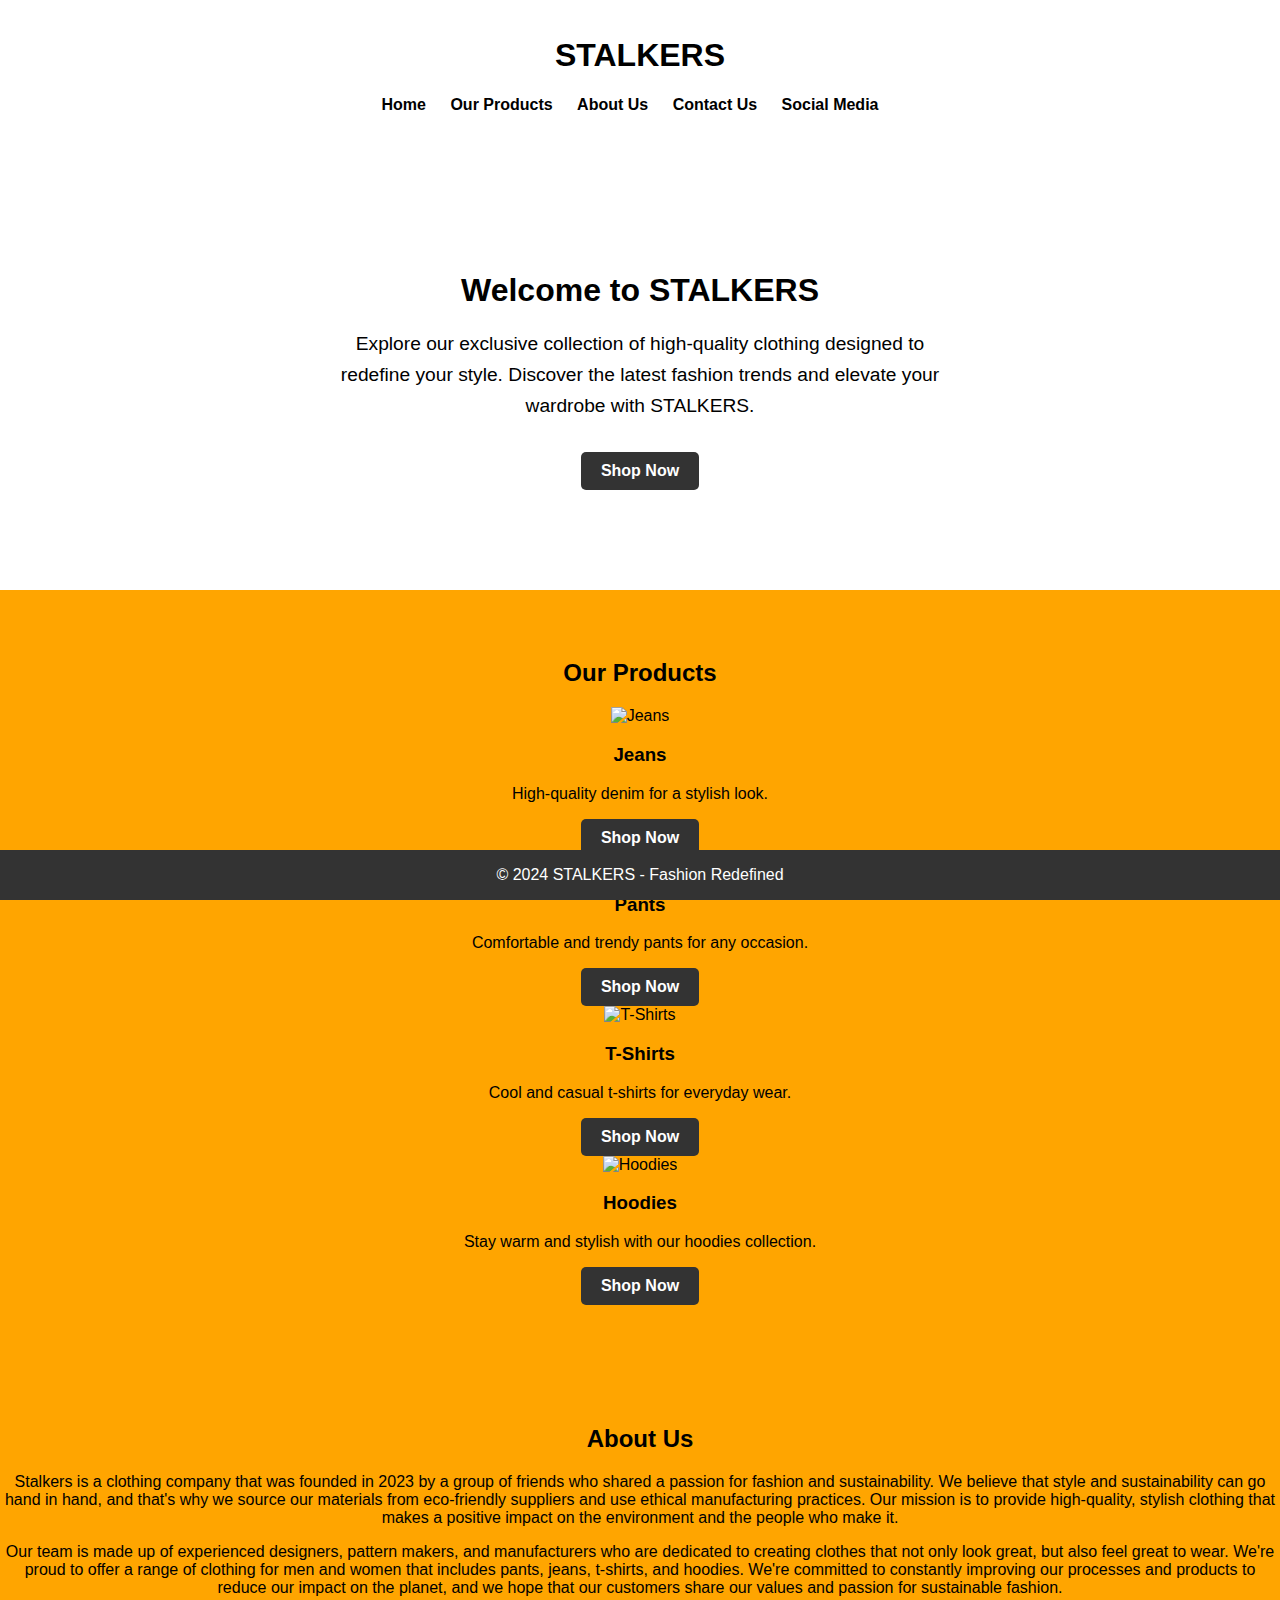
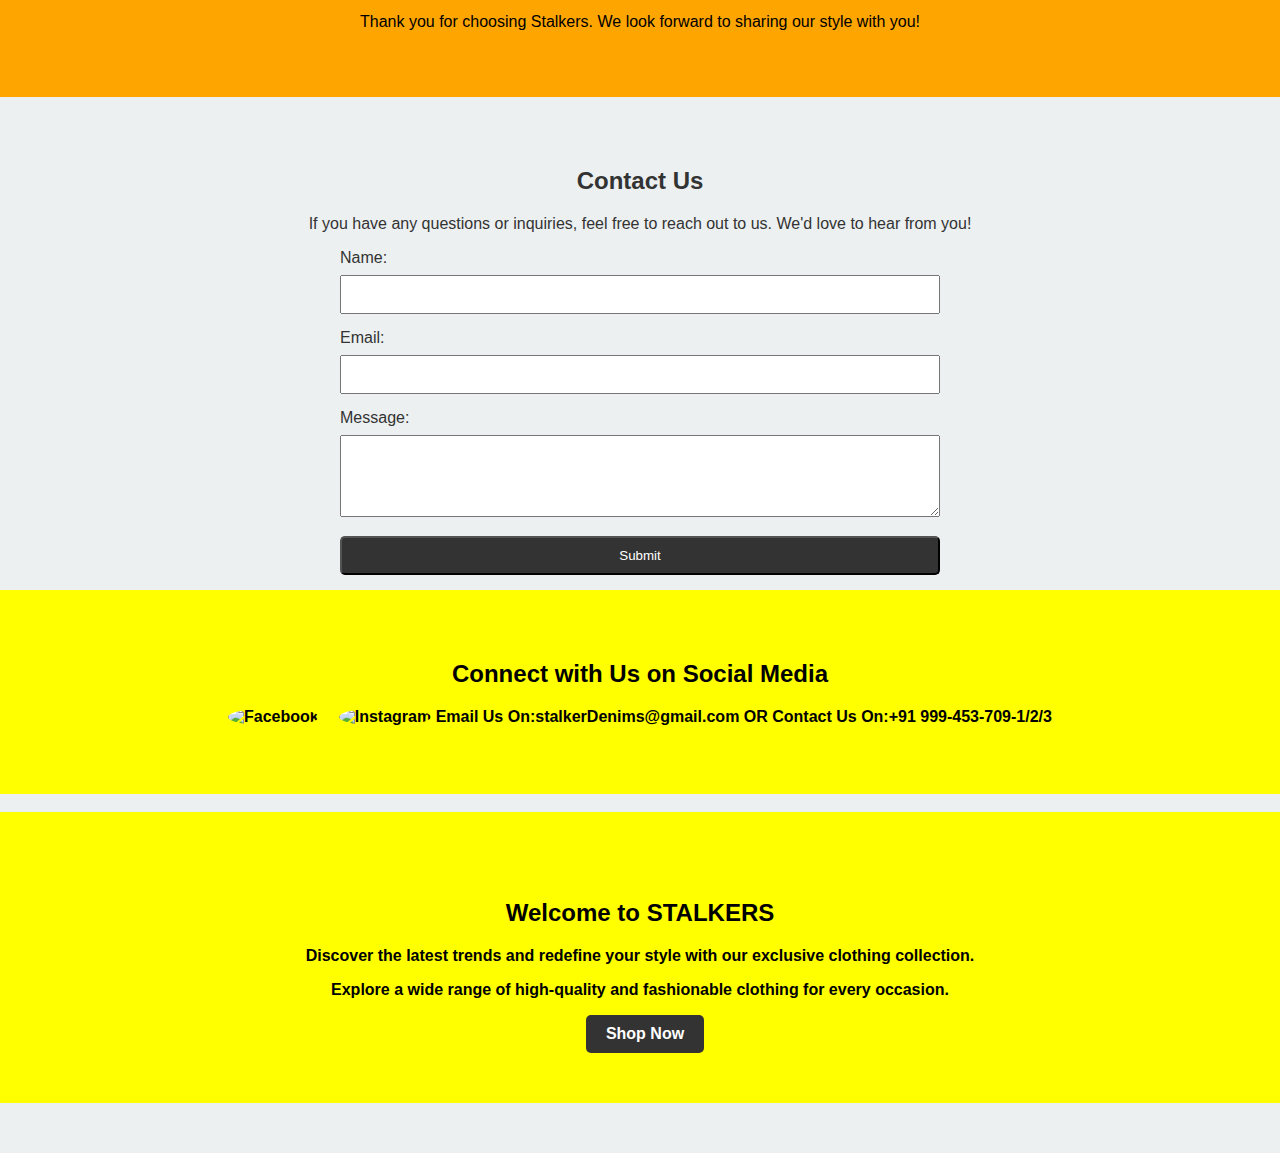
==== index.html @ e3a855bf "Add files via upload" ====
<!DOCTYPE html>
<html lang="en">

<head>
    <meta charset="UTF-8">
    <meta name="viewport" content="width=device-width, initial-scale=1.0">
    <title>STALKERS - Fashion Redefined</title>
    <link rel="stylesheet" href="index.css">
</head>

<body>
    <header class="header-bg">
        <h1>STALKERS</h1>
        <nav>
            <ul>
                <li><a href="#home">Home</a></li>
                <li><a href="#products">Our Products</a></li>
                <li><a href="#about">About Us</a></li>
                <li><a href="#contact">Contact Us</a></li>
                <li><a href="#social">Social Media</a></li>
            </ul>
        </nav>
    </header>

    <section id="home" class="home-bg">
        <div class="home-content">
            <h2>Welcome to STALKERS</h2>
            <p>Explore our exclusive collection of high-quality clothing designed to redefine your style. Discover the latest fashion trends and elevate your wardrobe with STALKERS.</p>
            <a href="#products" class="cta-button">Shop Now</a>
        </div>
    </section>
    <section id="products" class="products-bg">
        <h2>Our Products</h2>

        <div class="product">
            <img src="pant.jpg" alt="Jeans" class="fifty-fifty">
            <h3>Jeans</h3>
            <p>High-quality denim for a stylish look.</p>
            <a href="#jeans" class="cta-button">Shop Now</a>
        </div>

        <div class="product">
            <img src="pant2.jpg" alt="Pants" class="fifty-fifty">
            <h3>Pants</h3>
            <p>Comfortable and trendy pants for any occasion.</p>
            <a href="#pants" class="cta-button">Shop Now</a>
        </div>

        <div class="product">
            <img src="tshirt.jpg" alt="T-Shirts"class="fifty-fifty">
            <h3>T-Shirts</h3>
            <p>Cool and casual t-shirts for everyday wear.</p>
            <a href="#t-shirts" class="cta-button">Shop Now</a>
        </div>

        <div class="product">
            <img src="hoodie.jpg" alt="Hoodies" class="fifty-fifty" >
            <h3>Hoodies</h3>
            <p>Stay warm and stylish with our hoodies collection.</p>
            <a href="#hoodies" class="cta-button">Shop Now</a>
        </div>
    </section>
    <section id="about" class="about-bg">
        <h2>About Us</h2>
        <p>Stalkers is a clothing company that was founded in 2023 by a group of friends who shared a passion for fashion and sustainability. We believe that style and sustainability can go hand in hand, and that's why we source our materials from eco-friendly suppliers and use ethical manufacturing practices. Our mission is to provide high-quality, stylish clothing that makes a positive impact on the environment and the people who make it.</p>
        <p>Our team is made up of experienced designers, pattern makers, and manufacturers who are dedicated to creating clothes that not only look great, but also feel great to wear. We're proud to offer a range of clothing for men and women that includes pants, jeans, t-shirts, and hoodies. We're committed to constantly improving our processes and products to reduce our impact on the planet, and we hope that our customers share our values and passion for sustainable fashion.</p>
        <p>Thank you for choosing Stalkers. We look forward to sharing our style with you!</p>
      </section>
      
    <section id="contact" class="contact-bg">
        <h2>Contact Us</h2>
        <p>If you have any questions or inquiries, feel free to reach out to us. We'd love to hear from you!</p>

        <form action="#" method="post">
            <label for="name">Name:</label>
            <input type="text" id="name" name="name" required>

            <label for="email">Email:</label>
            <input type="email" id="email" name="email" required>

            <label for="message">Message:</label>
            <textarea id="message" name="message" rows="4" required></textarea>

            <input type="submit" value="Submit" class="cta-button">
        </form>
        <section id="social" class="social-bg">
            <h2>Connect with Us on Social Media</h2>
    
            <div class="social-icons">
                <a href="https://m.facebook.com/p/Stalkers-Jeans-100065178332223/" target="_blank" class="social-icon"><img src="facebook.png" alt="Facebook"></a>
                <a href="https://www.instagram.com/thestylestalkercom/p/CuCNgnINAIQ/" target="_blank" class="social-icon"><img src="instagram.png" alt="Instagram">
                Email Us On:stalkerDenims@gmail.com OR 
                Contact Us On:+91 999-453-709-1/2/3

                <!-- Add more social icons as needed -->
            </div>
        </section>


    <section class="welcome-bg">
        <h2>Welcome to STALKERS</h2>
        <p>Discover the latest trends and redefine your style with our exclusive clothing collection.</p>
        <p>Explore a wide range of high-quality and fashionable clothing for every occasion.</p>
        <a href="#cta" class="cta-button">Shop Now</a>
    </section>

    <footer class="footer-bg">
        &copy; 2024 STALKERS - Fashion Redefined
    </footer>
</body>

</html>
---- index.css ----
body {
  font-family: 'Arial', sans-serif;
  margin: 0;
  padding: 0;
  color:black;
}

.header-bg {
  background-image: url('header2.jpg'); /* Add your header background image */
  background-size: cover;
  background-position: center;
  color:black;
  text-align: center;
  padding: 1em 0;
}

nav {
  margin-top: 10px;
}

ul {
  list-style-type: none;
  padding: 0;
}

li {
  display: inline-block;
  margin-right: 20px;
}

a {
  text-decoration: none;
  color:black;
  font-weight: bold;
}

.products-bg {
  background-image: url('back1.jpg'); /* Add your product section background image */
  background-size: cover;
  background-color:orange; /* Add a background color */
  text-align: center;
  padding: 50px 0;
}

.welcome-bg {
  background-image: url('welcome-bg.jpg'); /* Add your welcome section background image */
  background-size: cover;
  background-color: yellow; /* Add a background color */
  color:orange;
  text-align: center;
  padding: 50px 0;
}

.cta-button {
  display: inline-block;
  padding: 10px 20px;
  background-color: #333;
  color: #fff;
  text-decoration: none;
  border-radius: 5px;
  transition: background-color 0.3s ease;
}

.cta-button:hover {
  background-color: #555;
}

.footer-bg {
  background-image: url('footer-bg.jpg'); /* Add your footer background image */
  background-size: cover;
  background-color: #333; /* Add a background color */
  color: #fff;
  text-align: center;
  padding: 1em 0;
  position: fixed;
  bottom: 0;
  width: 100%;
}
.fifty-fifty {
  width: 400px;
  height: 400px;
}
.about-bg {
  background-image: url('bg2.webp'); /* Add your product section background image */
  background-size: cover;
  background-color:orange; /* Add a background color */
  text-align: center;
  padding: 50px 0;
}
/* Your existing styles */

.contact-bg {
  background-image: url('contact.jpg'); /* Add your contact section background image */
  background-size: cover;
  background-color: #ecf0f1; /* Add a background color */
  color: #333;
  text-align: center;
  padding: 50px 0;
}

.contact-bg form {
  max-width: 600px;
  margin: 0 auto;
}

.contact-bg form label {
  display: block;
  margin-bottom: 8px;
  text-align: left;
}

.contact-bg form input,
.contact-bg form textarea {
  width: 100%;
  padding: 10px;
  margin-bottom: 15px;
  box-sizing: border-box;
}




.social-bg {
  background-image: url('social-bg.jpg'); /* Add your social media section background image */
  background-size: cover;
  background-color:yellow; /* Add a background color */
  color: black;
  text-align: center;
  padding: 50px 0;
}

.social-icons {
  display: flex;
  justify-content: center;
  align-items: center;
}

.social-icon {
  margin: 0 10px;
}

.social-icon img {
  width: 50px; /* Set the width of the social media icons */
  height: 50px; /* Set the height of the social media icons */
  border-radius: 50%; /* Make the icons circular */
}
/* Your existing styles */

.home-bg {
  background-image: url('hom1.webp'); /* Add your home section background image */
  background-size: cover;
  background-position: center;
  color:black;
  text-align: center;
  padding: 100px 0;
}

.home-content {
  max-width: 600px;
  margin: 0 auto;
}

.home-content h2 {
  font-size: 2em;
  margin-bottom: 20px;
}

.home-content p {
  font-size: 1.2em;
  line-height: 1.6;
  margin-bottom: 30px;
}

/* Your existing styles */
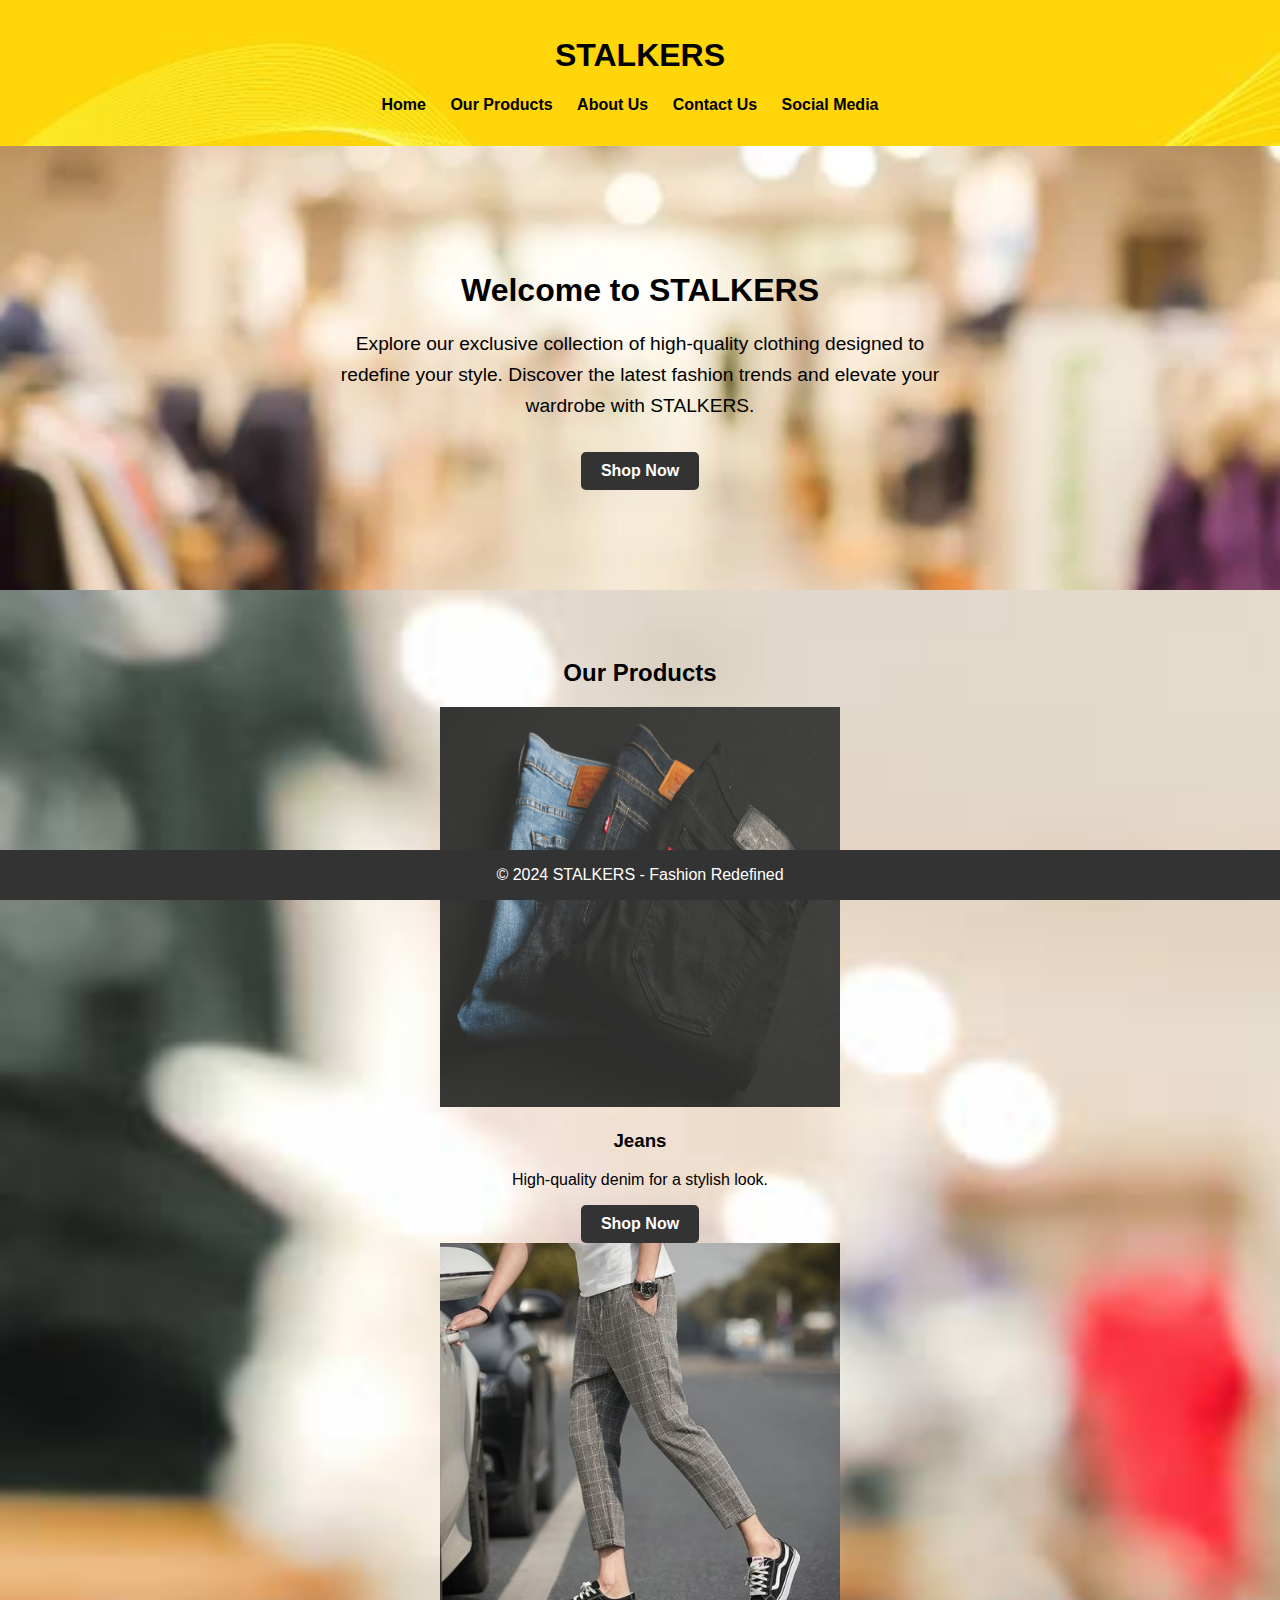
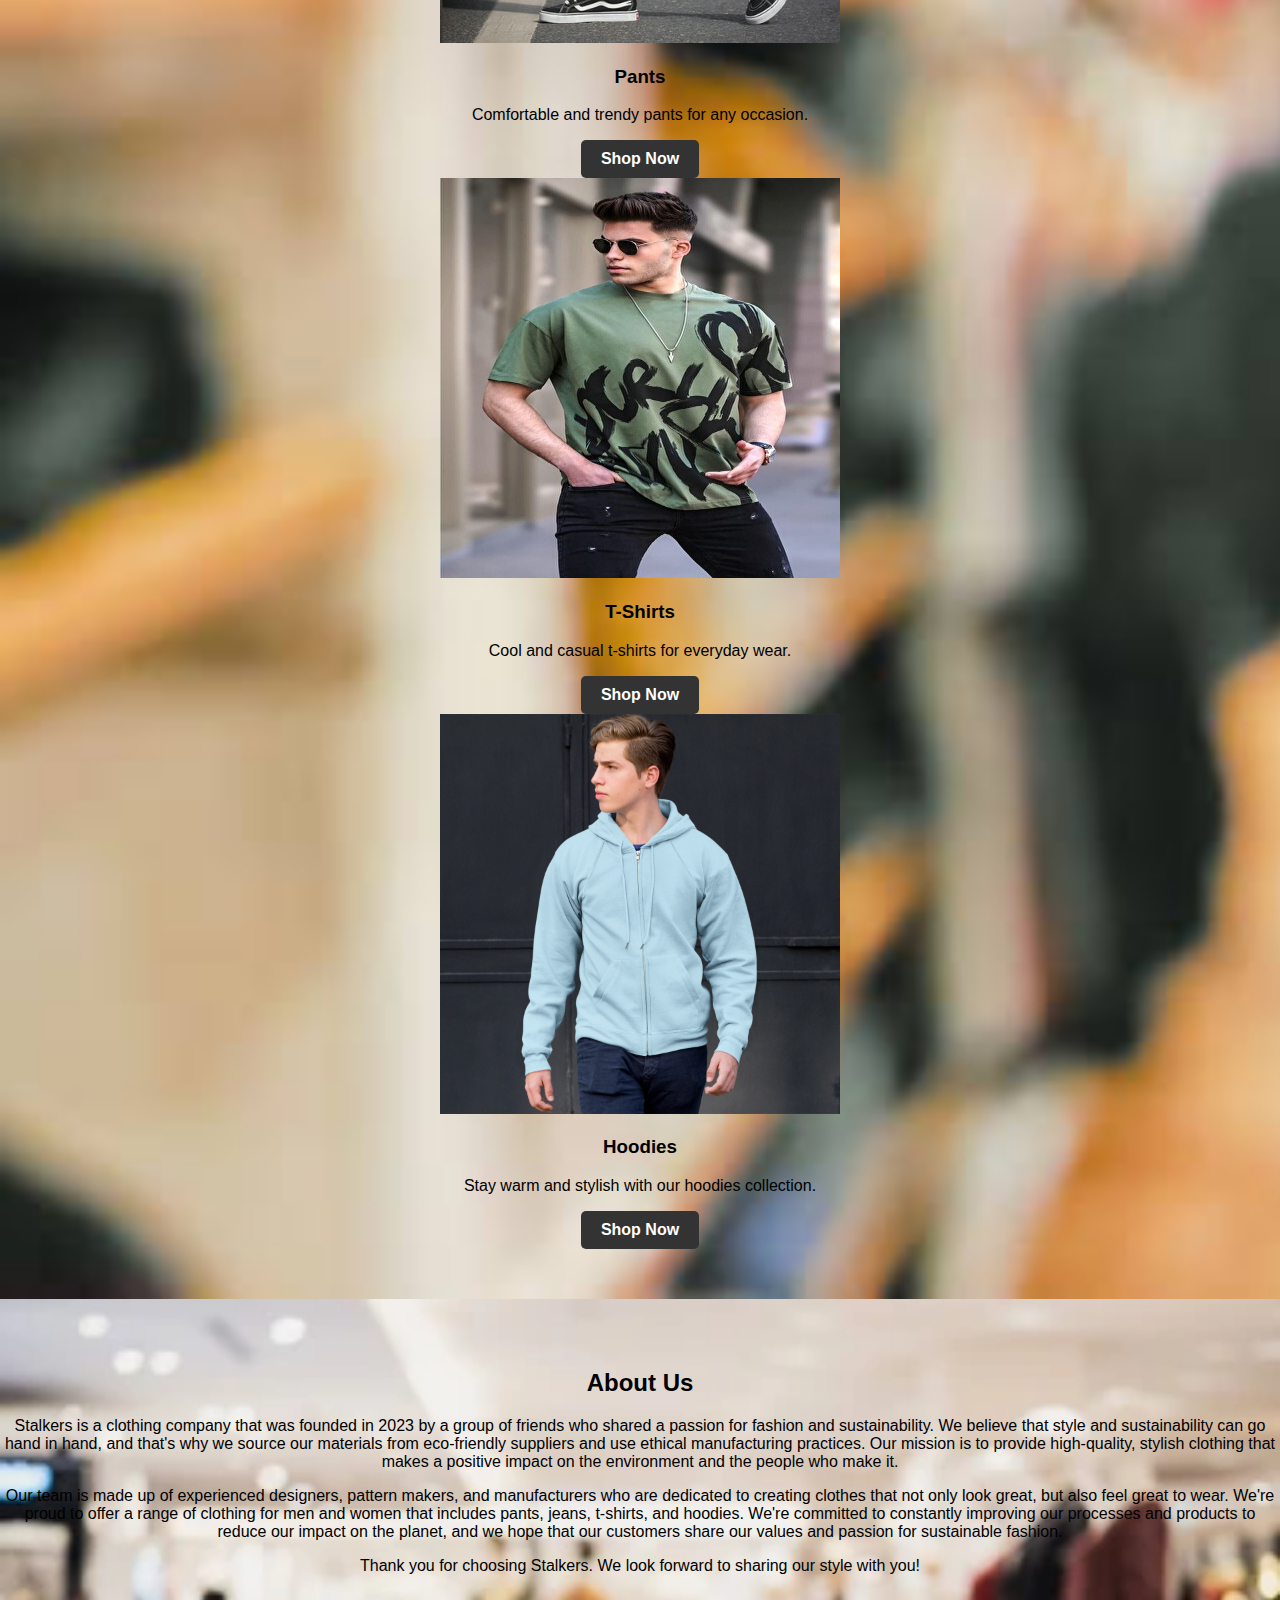
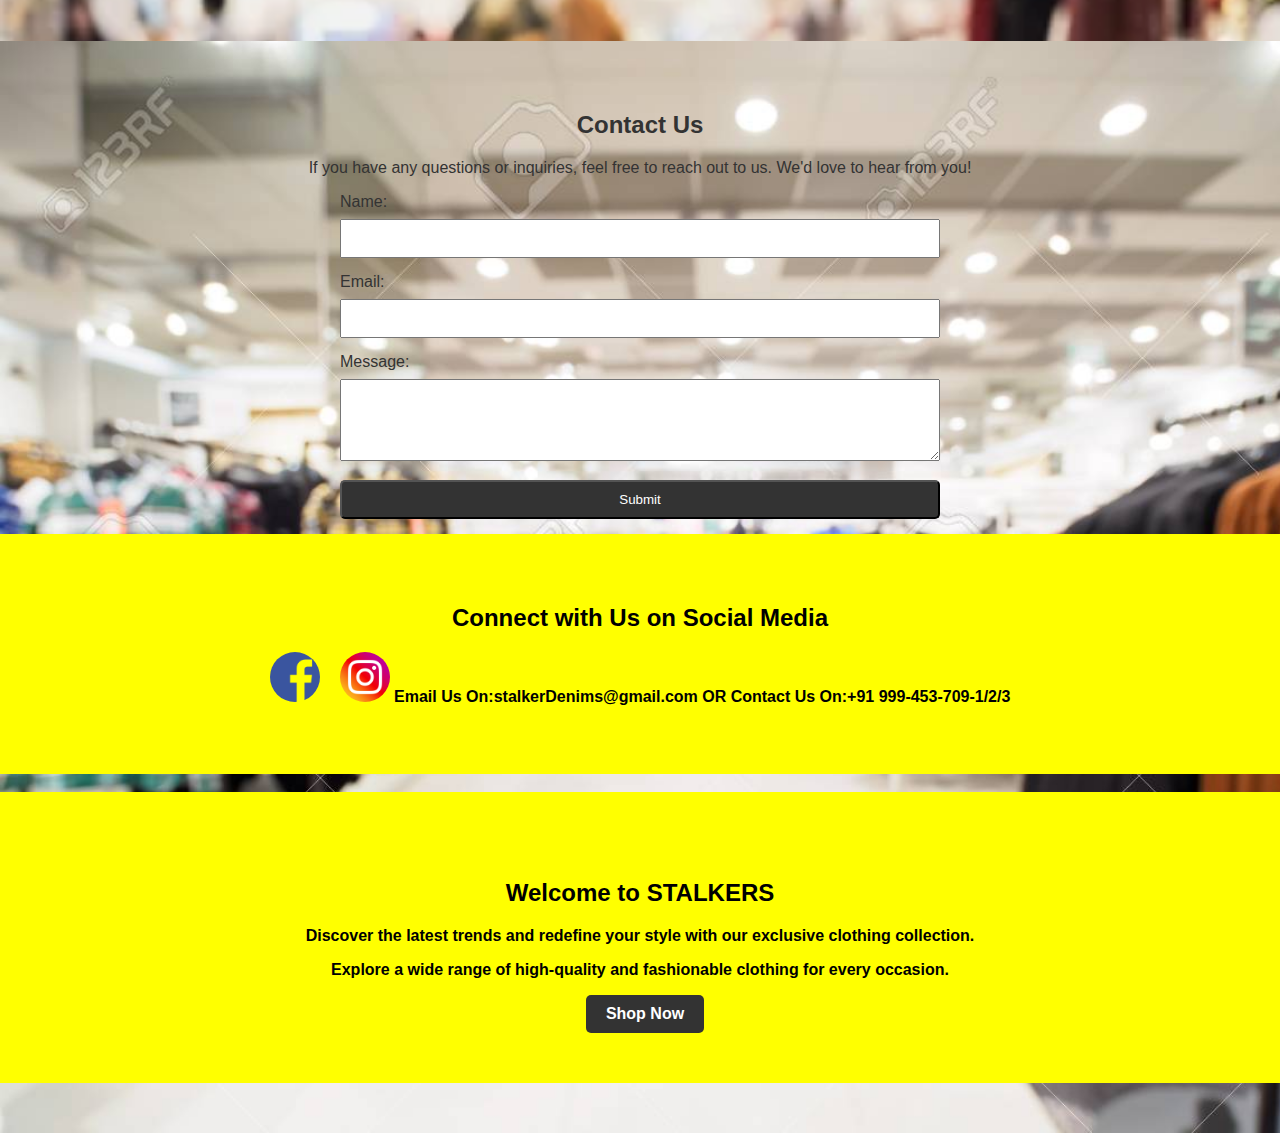
==== commit b8787f8e: "LandingPage commit" ====
--- a/index.html
+++ b/index.html
@@ -1,112 +1,112 @@
-<!DOCTYPE html>
-<html lang="en">
-
-<head>
-    <meta charset="UTF-8">
-    <meta name="viewport" content="width=device-width, initial-scale=1.0">
-    <title>STALKERS - Fashion Redefined</title>
-    <link rel="stylesheet" href="index.css">
-</head>
-
-<body>
-    <header class="header-bg">
-        <h1>STALKERS</h1>
-        <nav>
-            <ul>
-                <li><a href="#home">Home</a></li>
-                <li><a href="#products">Our Products</a></li>
-                <li><a href="#about">About Us</a></li>
-                <li><a href="#contact">Contact Us</a></li>
-                <li><a href="#social">Social Media</a></li>
-            </ul>
-        </nav>
-    </header>
-
-    <section id="home" class="home-bg">
-        <div class="home-content">
-            <h2>Welcome to STALKERS</h2>
-            <p>Explore our exclusive collection of high-quality clothing designed to redefine your style. Discover the latest fashion trends and elevate your wardrobe with STALKERS.</p>
-            <a href="#products" class="cta-button">Shop Now</a>
-        </div>
-    </section>
-    <section id="products" class="products-bg">
-        <h2>Our Products</h2>
-
-        <div class="product">
-            <img src="pant.jpg" alt="Jeans" class="fifty-fifty">
-            <h3>Jeans</h3>
-            <p>High-quality denim for a stylish look.</p>
-            <a href="#jeans" class="cta-button">Shop Now</a>
-        </div>
-
-        <div class="product">
-            <img src="pant2.jpg" alt="Pants" class="fifty-fifty">
-            <h3>Pants</h3>
-            <p>Comfortable and trendy pants for any occasion.</p>
-            <a href="#pants" class="cta-button">Shop Now</a>
-        </div>
-
-        <div class="product">
-            <img src="tshirt.jpg" alt="T-Shirts"class="fifty-fifty">
-            <h3>T-Shirts</h3>
-            <p>Cool and casual t-shirts for everyday wear.</p>
-            <a href="#t-shirts" class="cta-button">Shop Now</a>
-        </div>
-
-        <div class="product">
-            <img src="hoodie.jpg" alt="Hoodies" class="fifty-fifty" >
-            <h3>Hoodies</h3>
-            <p>Stay warm and stylish with our hoodies collection.</p>
-            <a href="#hoodies" class="cta-button">Shop Now</a>
-        </div>
-    </section>
-    <section id="about" class="about-bg">
-        <h2>About Us</h2>
-        <p>Stalkers is a clothing company that was founded in 2023 by a group of friends who shared a passion for fashion and sustainability. We believe that style and sustainability can go hand in hand, and that's why we source our materials from eco-friendly suppliers and use ethical manufacturing practices. Our mission is to provide high-quality, stylish clothing that makes a positive impact on the environment and the people who make it.</p>
-        <p>Our team is made up of experienced designers, pattern makers, and manufacturers who are dedicated to creating clothes that not only look great, but also feel great to wear. We're proud to offer a range of clothing for men and women that includes pants, jeans, t-shirts, and hoodies. We're committed to constantly improving our processes and products to reduce our impact on the planet, and we hope that our customers share our values and passion for sustainable fashion.</p>
-        <p>Thank you for choosing Stalkers. We look forward to sharing our style with you!</p>
-      </section>
-      
-    <section id="contact" class="contact-bg">
-        <h2>Contact Us</h2>
-        <p>If you have any questions or inquiries, feel free to reach out to us. We'd love to hear from you!</p>
-
-        <form action="#" method="post">
-            <label for="name">Name:</label>
-            <input type="text" id="name" name="name" required>
-
-            <label for="email">Email:</label>
-            <input type="email" id="email" name="email" required>
-
-            <label for="message">Message:</label>
-            <textarea id="message" name="message" rows="4" required></textarea>
-
-            <input type="submit" value="Submit" class="cta-button">
-        </form>
-        <section id="social" class="social-bg">
-            <h2>Connect with Us on Social Media</h2>
-    
-            <div class="social-icons">
-                <a href="https://m.facebook.com/p/Stalkers-Jeans-100065178332223/" target="_blank" class="social-icon"><img src="facebook.png" alt="Facebook"></a>
-                <a href="https://www.instagram.com/thestylestalkercom/p/CuCNgnINAIQ/" target="_blank" class="social-icon"><img src="instagram.png" alt="Instagram">
-                Email Us On:stalkerDenims@gmail.com OR 
-                Contact Us On:+91 999-453-709-1/2/3
-
-                <!-- Add more social icons as needed -->
-            </div>
-        </section>
-
-
-    <section class="welcome-bg">
-        <h2>Welcome to STALKERS</h2>
-        <p>Discover the latest trends and redefine your style with our exclusive clothing collection.</p>
-        <p>Explore a wide range of high-quality and fashionable clothing for every occasion.</p>
-        <a href="#cta" class="cta-button">Shop Now</a>
-    </section>
-
-    <footer class="footer-bg">
-        &copy; 2024 STALKERS - Fashion Redefined
-    </footer>
-</body>
-
-</html>
+<!DOCTYPE html>
+<html lang="en">
+
+<head>
+    <meta charset="UTF-8">
+    <meta name="viewport" content="width=device-width, initial-scale=1.0">
+    <title>STALKERS - Fashion Redefined</title>
+    <link rel="stylesheet" href="index.css">
+</head>
+
+<body>
+    <header class="header-bg">
+        <h1>STALKERS</h1>
+        <nav>
+            <ul>
+                <li><a href="#home">Home</a></li>
+                <li><a href="#products">Our Products</a></li>
+                <li><a href="#about">About Us</a></li>
+                <li><a href="#contact">Contact Us</a></li>
+                <li><a href="#social">Social Media</a></li>
+            </ul>
+        </nav>
+    </header>
+
+    <section id="home" class="home-bg">
+        <div class="home-content">
+            <h2>Welcome to STALKERS</h2>
+            <p>Explore our exclusive collection of high-quality clothing designed to redefine your style. Discover the latest fashion trends and elevate your wardrobe with STALKERS.</p>
+            <a href="#products" class="cta-button">Shop Now</a>
+        </div>
+    </section>
+    <section id="products" class="products-bg">
+        <h2>Our Products</h2>
+
+        <div class="product">
+            <img src="pant.jpg" alt="Jeans" class="fifty-fifty">
+            <h3>Jeans</h3>
+            <p>High-quality denim for a stylish look.</p>
+            <a href="#jeans" class="cta-button">Shop Now</a>
+        </div>
+
+        <div class="product">
+            <img src="pant2.jpg" alt="Pants" class="fifty-fifty">
+            <h3>Pants</h3>
+            <p>Comfortable and trendy pants for any occasion.</p>
+            <a href="#pants" class="cta-button">Shop Now</a>
+        </div>
+
+        <div class="product">
+            <img src="tshirt.jpg" alt="T-Shirts"class="fifty-fifty">
+            <h3>T-Shirts</h3>
+            <p>Cool and casual t-shirts for everyday wear.</p>
+            <a href="#t-shirts" class="cta-button">Shop Now</a>
+        </div>
+
+        <div class="product">
+            <img src="hoodie.jpg" alt="Hoodies" class="fifty-fifty" >
+            <h3>Hoodies</h3>
+            <p>Stay warm and stylish with our hoodies collection.</p>
+            <a href="#hoodies" class="cta-button">Shop Now</a>
+        </div>
+    </section>
+    <section id="about" class="about-bg">
+        <h2>About Us</h2>
+        <p>Stalkers is a clothing company that was founded in 2023 by a group of friends who shared a passion for fashion and sustainability. We believe that style and sustainability can go hand in hand, and that's why we source our materials from eco-friendly suppliers and use ethical manufacturing practices. Our mission is to provide high-quality, stylish clothing that makes a positive impact on the environment and the people who make it.</p>
+        <p>Our team is made up of experienced designers, pattern makers, and manufacturers who are dedicated to creating clothes that not only look great, but also feel great to wear. We're proud to offer a range of clothing for men and women that includes pants, jeans, t-shirts, and hoodies. We're committed to constantly improving our processes and products to reduce our impact on the planet, and we hope that our customers share our values and passion for sustainable fashion.</p>
+        <p>Thank you for choosing Stalkers. We look forward to sharing our style with you!</p>
+      </section>
+      
+    <section id="contact" class="contact-bg">
+        <h2>Contact Us</h2>
+        <p>If you have any questions or inquiries, feel free to reach out to us. We'd love to hear from you!</p>
+
+        <form action="#" method="post">
+            <label for="name">Name:</label>
+            <input type="text" id="name" name="name" required>
+
+            <label for="email">Email:</label>
+            <input type="email" id="email" name="email" required>
+
+            <label for="message">Message:</label>
+            <textarea id="message" name="message" rows="4" required></textarea>
+
+            <input type="submit" value="Submit" class="cta-button">
+        </form>
+        <section id="social" class="social-bg">
+            <h2>Connect with Us on Social Media</h2>
+    
+            <div class="social-icons">
+                <a href="https://m.facebook.com/p/Stalkers-Jeans-100065178332223/" target="_blank" class="social-icon"><img src="facebook.png" alt="Facebook"></a>
+                <a href="https://www.instagram.com/thestylestalkercom/p/CuCNgnINAIQ/" target="_blank" class="social-icon"><img src="instagram.png" alt="Instagram">
+                Email Us On:stalkerDenims@gmail.com OR 
+                Contact Us On:+91 999-453-709-1/2/3
+
+                <!-- Add more social icons as needed -->
+            </div>
+        </section>
+
+
+    <section class="welcome-bg">
+        <h2>Welcome to STALKERS</h2>
+        <p>Discover the latest trends and redefine your style with our exclusive clothing collection.</p>
+        <p>Explore a wide range of high-quality and fashionable clothing for every occasion.</p>
+        <a href="#cta" class="cta-button">Shop Now</a>
+    </section>
+
+    <footer class="footer-bg">
+        &copy; 2024 STALKERS - Fashion Redefined
+    </footer>
+</body>
+
+</html>
--- a/index.css
+++ b/index.css
@@ -1,176 +1,176 @@
-body {
-  font-family: 'Arial', sans-serif;
-  margin: 0;
-  padding: 0;
-  color:black;
-}
-
-.header-bg {
-  background-image: url('header2.jpg'); /* Add your header background image */
-  background-size: cover;
-  background-position: center;
-  color:black;
-  text-align: center;
-  padding: 1em 0;
-}
-
-nav {
-  margin-top: 10px;
-}
-
-ul {
-  list-style-type: none;
-  padding: 0;
-}
-
-li {
-  display: inline-block;
-  margin-right: 20px;
-}
-
-a {
-  text-decoration: none;
-  color:black;
-  font-weight: bold;
-}
-
-.products-bg {
-  background-image: url('back1.jpg'); /* Add your product section background image */
-  background-size: cover;
-  background-color:orange; /* Add a background color */
-  text-align: center;
-  padding: 50px 0;
-}
-
-.welcome-bg {
-  background-image: url('welcome-bg.jpg'); /* Add your welcome section background image */
-  background-size: cover;
-  background-color: yellow; /* Add a background color */
-  color:orange;
-  text-align: center;
-  padding: 50px 0;
-}
-
-.cta-button {
-  display: inline-block;
-  padding: 10px 20px;
-  background-color: #333;
-  color: #fff;
-  text-decoration: none;
-  border-radius: 5px;
-  transition: background-color 0.3s ease;
-}
-
-.cta-button:hover {
-  background-color: #555;
-}
-
-.footer-bg {
-  background-image: url('footer-bg.jpg'); /* Add your footer background image */
-  background-size: cover;
-  background-color: #333; /* Add a background color */
-  color: #fff;
-  text-align: center;
-  padding: 1em 0;
-  position: fixed;
-  bottom: 0;
-  width: 100%;
-}
-.fifty-fifty {
-  width: 400px;
-  height: 400px;
-}
-.about-bg {
-  background-image: url('bg2.webp'); /* Add your product section background image */
-  background-size: cover;
-  background-color:orange; /* Add a background color */
-  text-align: center;
-  padding: 50px 0;
-}
-/* Your existing styles */
-
-.contact-bg {
-  background-image: url('contact.jpg'); /* Add your contact section background image */
-  background-size: cover;
-  background-color: #ecf0f1; /* Add a background color */
-  color: #333;
-  text-align: center;
-  padding: 50px 0;
-}
-
-.contact-bg form {
-  max-width: 600px;
-  margin: 0 auto;
-}
-
-.contact-bg form label {
-  display: block;
-  margin-bottom: 8px;
-  text-align: left;
-}
-
-.contact-bg form input,
-.contact-bg form textarea {
-  width: 100%;
-  padding: 10px;
-  margin-bottom: 15px;
-  box-sizing: border-box;
-}
-
-
-
-
-.social-bg {
-  background-image: url('social-bg.jpg'); /* Add your social media section background image */
-  background-size: cover;
-  background-color:yellow; /* Add a background color */
-  color: black;
-  text-align: center;
-  padding: 50px 0;
-}
-
-.social-icons {
-  display: flex;
-  justify-content: center;
-  align-items: center;
-}
-
-.social-icon {
-  margin: 0 10px;
-}
-
-.social-icon img {
-  width: 50px; /* Set the width of the social media icons */
-  height: 50px; /* Set the height of the social media icons */
-  border-radius: 50%; /* Make the icons circular */
-}
-/* Your existing styles */
-
-.home-bg {
-  background-image: url('hom1.webp'); /* Add your home section background image */
-  background-size: cover;
-  background-position: center;
-  color:black;
-  text-align: center;
-  padding: 100px 0;
-}
-
-.home-content {
-  max-width: 600px;
-  margin: 0 auto;
-}
-
-.home-content h2 {
-  font-size: 2em;
-  margin-bottom: 20px;
-}
-
-.home-content p {
-  font-size: 1.2em;
-  line-height: 1.6;
-  margin-bottom: 30px;
-}
-
-/* Your existing styles */
-
-
+body {
+  font-family: 'Arial', sans-serif;
+  margin: 0;
+  padding: 0;
+  color:black;
+}
+
+.header-bg {
+  background-image: url('header2.jpg'); /* Add your header background image */
+  background-size: cover;
+  background-position: center;
+  color:black;
+  text-align: center;
+  padding: 1em 0;
+}
+
+nav {
+  margin-top: 10px;
+}
+
+ul {
+  list-style-type: none;
+  padding: 0;
+}
+
+li {
+  display: inline-block;
+  margin-right: 20px;
+}
+
+a {
+  text-decoration: none;
+  color:black;
+  font-weight: bold;
+}
+
+.products-bg {
+  background-image: url('back1.jpg'); /* Add your product section background image */
+  background-size: cover;
+  background-color:orange; /* Add a background color */
+  text-align: center;
+  padding: 50px 0;
+}
+
+.welcome-bg {
+  background-image: url('welcome-bg.jpg'); /* Add your welcome section background image */
+  background-size: cover;
+  background-color: yellow; /* Add a background color */
+  color:orange;
+  text-align: center;
+  padding: 50px 0;
+}
+
+.cta-button {
+  display: inline-block;
+  padding: 10px 20px;
+  background-color: #333;
+  color: #fff;
+  text-decoration: none;
+  border-radius: 5px;
+  transition: background-color 0.3s ease;
+}
+
+.cta-button:hover {
+  background-color: #555;
+}
+
+.footer-bg {
+  background-image: url('footer-bg.jpg'); /* Add your footer background image */
+  background-size: cover;
+  background-color: #333; /* Add a background color */
+  color: #fff;
+  text-align: center;
+  padding: 1em 0;
+  position: fixed;
+  bottom: 0;
+  width: 100%;
+}
+.fifty-fifty {
+  width: 400px;
+  height: 400px;
+}
+.about-bg {
+  background-image: url('bg2.webp'); /* Add your product section background image */
+  background-size: cover;
+  background-color:orange; /* Add a background color */
+  text-align: center;
+  padding: 50px 0;
+}
+/* Your existing styles */
+
+.contact-bg {
+  background-image: url('contact.jpg'); /* Add your contact section background image */
+  background-size: cover;
+  background-color: #ecf0f1; /* Add a background color */
+  color: #333;
+  text-align: center;
+  padding: 50px 0;
+}
+
+.contact-bg form {
+  max-width: 600px;
+  margin: 0 auto;
+}
+
+.contact-bg form label {
+  display: block;
+  margin-bottom: 8px;
+  text-align: left;
+}
+
+.contact-bg form input,
+.contact-bg form textarea {
+  width: 100%;
+  padding: 10px;
+  margin-bottom: 15px;
+  box-sizing: border-box;
+}
+
+
+
+
+.social-bg {
+  background-image: url('social-bg.jpg'); /* Add your social media section background image */
+  background-size: cover;
+  background-color:yellow; /* Add a background color */
+  color: black;
+  text-align: center;
+  padding: 50px 0;
+}
+
+.social-icons {
+  display: flex;
+  justify-content: center;
+  align-items: center;
+}
+
+.social-icon {
+  margin: 0 10px;
+}
+
+.social-icon img {
+  width: 50px; /* Set the width of the social media icons */
+  height: 50px; /* Set the height of the social media icons */
+  border-radius: 50%; /* Make the icons circular */
+}
+/* Your existing styles */
+
+.home-bg {
+  background-image: url('hom1.webp'); /* Add your home section background image */
+  background-size: cover;
+  background-position: center;
+  color:black;
+  text-align: center;
+  padding: 100px 0;
+}
+
+.home-content {
+  max-width: 600px;
+  margin: 0 auto;
+}
+
+.home-content h2 {
+  font-size: 2em;
+  margin-bottom: 20px;
+}
+
+.home-content p {
+  font-size: 1.2em;
+  line-height: 1.6;
+  margin-bottom: 30px;
+}
+
+/* Your existing styles */
+
+
